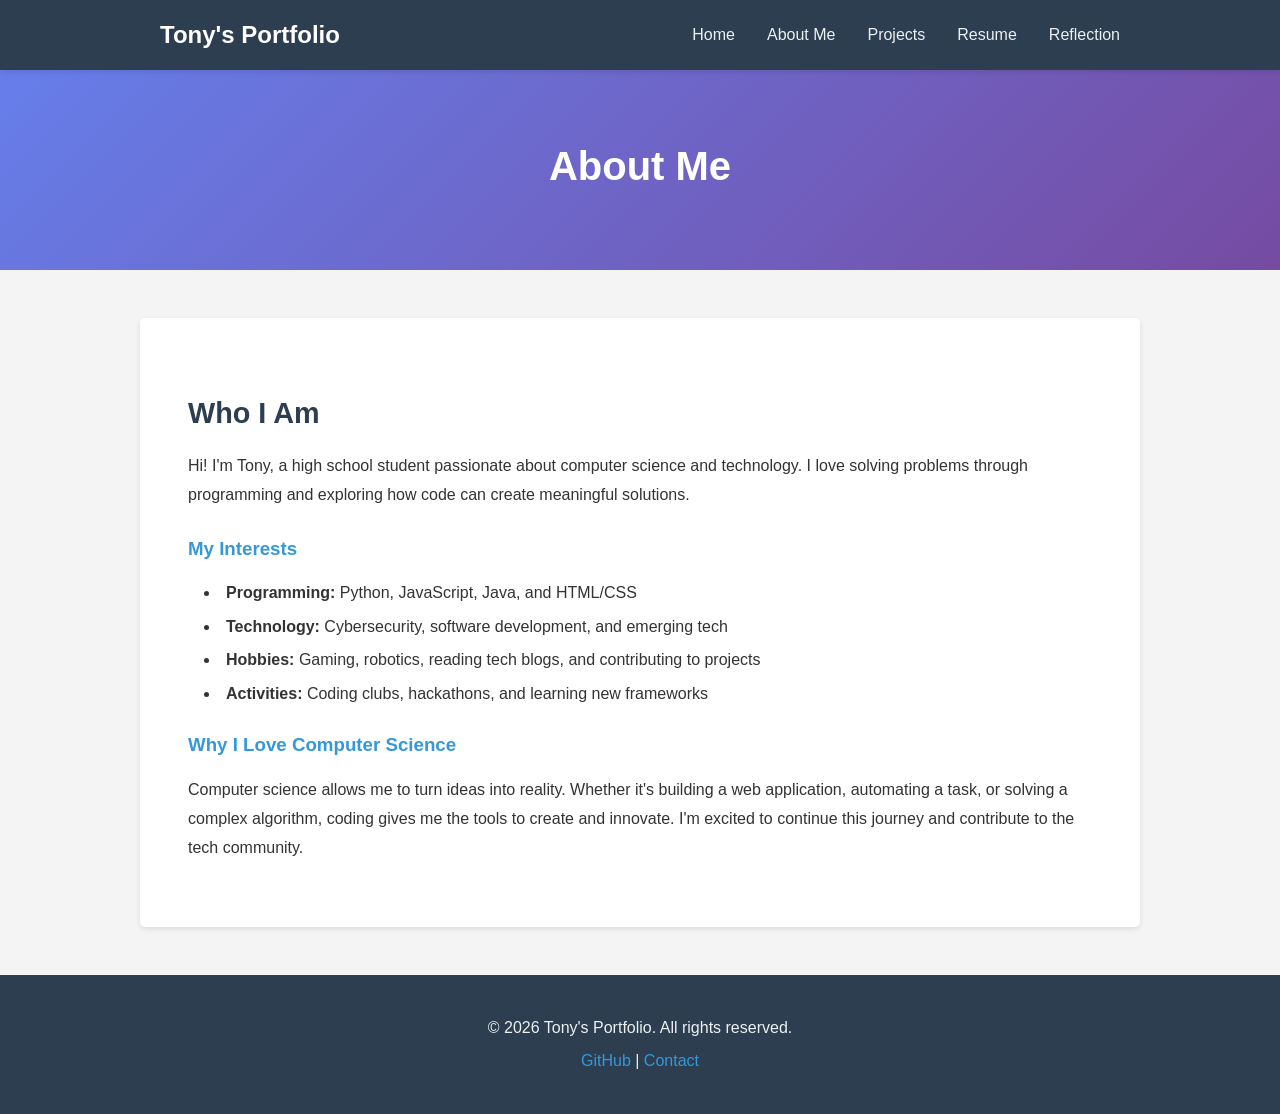
==== about.html @ 3358ea40 "Initial portfolio setup with all required sections" ====
<!DOCTYPE html>
<html lang="en">
<head>
    <meta charset="UTF-8">
    <meta name="viewport" content="width=device-width, initial-scale=1.0">
    <title>About Me - Tony's Portfolio</title>
    <link rel="stylesheet" href="styles.css">
</head>
<body>
    <nav class="navbar">
        <div class="nav-container">
            <a href="index.html" class="logo">Tony's Portfolio</a>
            <ul class="nav-links">
                <li><a href="index.html">Home</a></li>
                <li><a href="about.html">About Me</a></li>
                <li><a href="projects.html">Projects</a></li>
                <li><a href="resume.html">Resume</a></li>
                <li><a href="reflection.html">Reflection</a></li>
            </ul>
        </div>
    </nav>

    <section class="page-header">
        <h1>About Me</h1>
    </section>

    <section class="container content-section">
        <div class="about-content">
            <h2>Who I Am</h2>
            <p>Hi! I'm Tony, a high school student passionate about computer science and technology. I love solving problems through programming and exploring how code can create meaningful solutions.</p>

            <h3>My Interests</h3>
            <ul>
                <li><strong>Programming:</strong> Python, JavaScript, Java, and HTML/CSS</li>
                <li><strong>Technology:</strong> Cybersecurity, software development, and emerging tech</li>
                <li><strong>Hobbies:</strong> Gaming, robotics, reading tech blogs, and contributing to projects</li>
                <li><strong>Activities:</strong> Coding clubs, hackathons, and learning new frameworks</li>
            </ul>

            <h3>Why I Love Computer Science</h3>
            <p>Computer science allows me to turn ideas into reality. Whether it's building a web application, automating a task, or solving a complex algorithm, coding gives me the tools to create and innovate. I'm excited to continue this journey and contribute to the tech community.</p>
        </div>
    </section>

    <footer>
        <p>&copy; 2026 Tony's Portfolio. All rights reserved.</p>
        <p><a href="https://github.com/Tony-ai-copilot" target="_blank">GitHub</a> | <a href="mailto:your-email@example.com">Contact</a></p>
    </footer>
</body>
</html>
---- styles.css ----
/* General Styles */
* {
    margin: 0;
    padding: 0;
    box-sizing: border-box;
}

body {
    font-family: 'Segoe UI', Tahoma, Geneva, Verdana, sans-serif;
    line-height: 1.6;
    color: #333;
    background-color: #f4f4f4;
}

.container {
    max-width: 1000px;
    margin: 0 auto;
    padding: 0 20px;
}

/* Navigation */
.navbar {
    background-color: #2c3e50;
    padding: 1rem 0;
    position: sticky;
    top: 0;
    z-index: 100;
    box-shadow: 0 2px 5px rgba(0, 0, 0, 0.1);
}

.nav-container {
    max-width: 1000px;
    margin: 0 auto;
    padding: 0 20px;
    display: flex;
    justify-content: space-between;
    align-items: center;
}

.logo {
    color: #fff;
    font-size: 1.5rem;
    font-weight: bold;
    text-decoration: none;
    transition: color 0.3s;
}

.logo:hover {
    color: #3498db;
}

.nav-links {
    display: flex;
    list-style: none;
    gap: 2rem;
}

.nav-links a {
    color: #ecf0f1;
    text-decoration: none;
    transition: color 0.3s;
    font-weight: 500;
}

.nav-links a:hover {
    color: #3498db;
}

/* Hero Section */
.hero {
    background: linear-gradient(135deg, #667eea 0%, #764ba2 100%);
    color: white;
    padding: 8rem 2rem;
    text-align: center;
    margin-bottom: 2rem;
}

.hero-content h1 {
    font-size: 3rem;
    margin-bottom: 1rem;
}

.hero-content p {
    font-size: 1.3rem;
    margin-bottom: 2rem;
}

.cta-button {
    display: inline-block;
    background-color: #fff;
    color: #667eea;
    padding: 0.8rem 2rem;
    border-radius: 5px;
    text-decoration: none;
    font-weight: bold;
    transition: background-color 0.3s, transform 0.3s;
}

.cta-button:hover {
    background-color: #ecf0f1;
    transform: translateY(-2px);
}

/* Page Header */
.page-header {
    background: linear-gradient(135deg, #667eea 0%, #764ba2 100%);
    color: white;
    padding: 4rem 2rem;
    text-align: center;
    margin-bottom: 3rem;
}

.page-header h1 {
    font-size: 2.5rem;
    margin-bottom: 0.5rem;
}

.page-header p {
    font-size: 1.1rem;
}

/* Sections */
.intro-section, .future-goals {
    background-color: white;
    padding: 3rem 0;
    margin-bottom: 2rem;
    border-radius: 5px;
    box-shadow: 0 2px 5px rgba(0, 0, 0, 0.1);
}

.intro-section h2, .future-goals h2 {
    color: #2c3e50;
    margin-bottom: 1.5rem;
    font-size: 2rem;
}

.future-goals ul {
    list-style-position: inside;
    padding-left: 1rem;
}

.future-goals li {
    margin-bottom: 1rem;
    line-height: 1.8;
}

/* Content Section */
.content-section {
    background-color: white;
    padding: 3rem;
    border-radius: 5px;
    box-shadow: 0 2px 5px rgba(0, 0, 0, 0.1);
    margin-bottom: 2rem;
}

.about-content h2 {
    color: #2c3e50;
    margin-bottom: 1rem;
    font-size: 1.8rem;
    margin-top: 1.5rem;
}

.about-content h3 {
    color: #3498db;
    margin-bottom: 1rem;
    margin-top: 1.5rem;
}

.about-content ul {
    list-style-position: inside;
    padding-left: 1rem;
}

.about-content li {
    margin-bottom: 0.5rem;
}

.about-content p {
    margin-bottom: 1rem;
    line-height: 1.8;
}

/* Projects Section */
.projects-section {
    background-color: white;
    padding: 3rem;
    border-radius: 5px;
    box-shadow: 0 2px 5px rgba(0, 0, 0, 0.1);
}

.project-card {
    background-color: #f9f9f9;
    border-left: 4px solid #3498db;
    padding: 2rem;
    margin-bottom: 2rem;
    border-radius: 5px;
    transition: transform 0.3s, box-shadow 0.3s;
}

.project-card:hover {
    transform: translateY(-5px);
    box-shadow: 0 5px 15px rgba(0, 0, 0, 0.2);
}

.project-card h3 {
    color: #2c3e50;
    margin-bottom: 0.5rem;
}

.project-card p {
    margin-bottom: 0.8rem;
    line-height: 1.6;
}

.project-details {
    background-color: white;
    padding: 1rem;
    border-radius: 3px;
    margin: 1rem 0;
}

.project-details h4 {
    color: #3498db;
    margin-top: 1rem;
    margin-bottom: 0.5rem;
}

.project-details ul {
    list-style-position: inside;
    padding-left: 1rem;
}

.project-link {
    display: inline-block;
    color: #3498db;
    text-decoration: none;
    font-weight: bold;
    margin-top: 1rem;
    transition: color 0.3s;
}

.project-link:hover {
    color: #2980b9;
    text-decoration: underline;
}

/* Resume Section */
.resume-section {
    background-color: white;
    padding: 3rem;
    border-radius: 5px;
    box-shadow: 0 2px 5px rgba(0, 0, 0, 0.1);
}

.resume-section h2 {
    color: #2c3e50;
    margin-top: 2rem;
    margin-bottom: 1.5rem;
    font-size: 1.8rem;
    border-bottom: 2px solid #3498db;
    padding-bottom: 0.5rem;
}

.resume-item {
    margin-bottom: 2rem;
}

.resume-item h3 {
    color: #2c3e50;
    margin-bottom: 0.5rem;
}

.resume-item p {
    color: #666;
    margin-bottom: 0.5rem;
}

.resume-item ul {
    list-style-position: inside;
    padding-left: 1rem;
}

.resume-item li {
    margin-bottom: 0.5rem;
}

.skills-grid {
    display: grid;
    grid-template-columns: repeat(auto-fit, minmax(250px, 1fr));
    gap: 1.5rem;
    margin-bottom: 2rem;
}

.skill-category {
    background-color: #f0f8ff;
    padding: 1.5rem;
    border-radius: 5px;
    border-left: 4px solid #3498db;
}

.skill-category h4 {
    color: #2c3e50;
    margin-bottom: 0.5rem;
}

.skill-category p {
    color: #555;
    line-height: 1.6;
}

/* Reflection Section */
.reflection-section {
    background-color: white;
    padding: 3rem;
    border-radius: 5px;
    box-shadow: 0 2px 5px rgba(0, 0, 0, 0.1);
}

.reflection-content {
    line-height: 1.8;
}

.reflection-content h2 {
    color: #2c3e50;
    margin-bottom: 2rem;
    font-size: 2rem;
}

.reflection-content h3 {
    color: #3498db;
    margin-top: 2rem;
    margin-bottom: 1rem;
    font-size: 1.4rem;
}

.reflection-content p {
    margin-bottom: 1rem;
    text-align: justify;
}

.reflection-content ul {
    list-style-position: inside;
    padding-left: 1rem;
    margin-bottom: 1.5rem;
}

.reflection-content li {
    margin-bottom: 0.8rem;
    line-height: 1.6;
}

/* Footer */
footer {
    background-color: #2c3e50;
    color: #ecf0f1;
    text-align: center;
    padding: 2rem;
    margin-top: 3rem;
}

footer p {
    margin: 0.5rem 0;
}

footer a {
    color: #3498db;
    text-decoration: none;
    transition: color 0.3s;
}

footer a:hover {
    color: #fff;
}

/* Responsive Design */
@media (max-width: 768px) {
    .nav-links {
        gap: 1rem;
    }

    .hero-content h1 {
        font-size: 2rem;
    }

    .page-header h1 {
        font-size: 1.8rem;
    }

    .skills-grid {
        grid-template-columns: 1fr;
    }

    .project-card {
        padding: 1.5rem;
    }
}
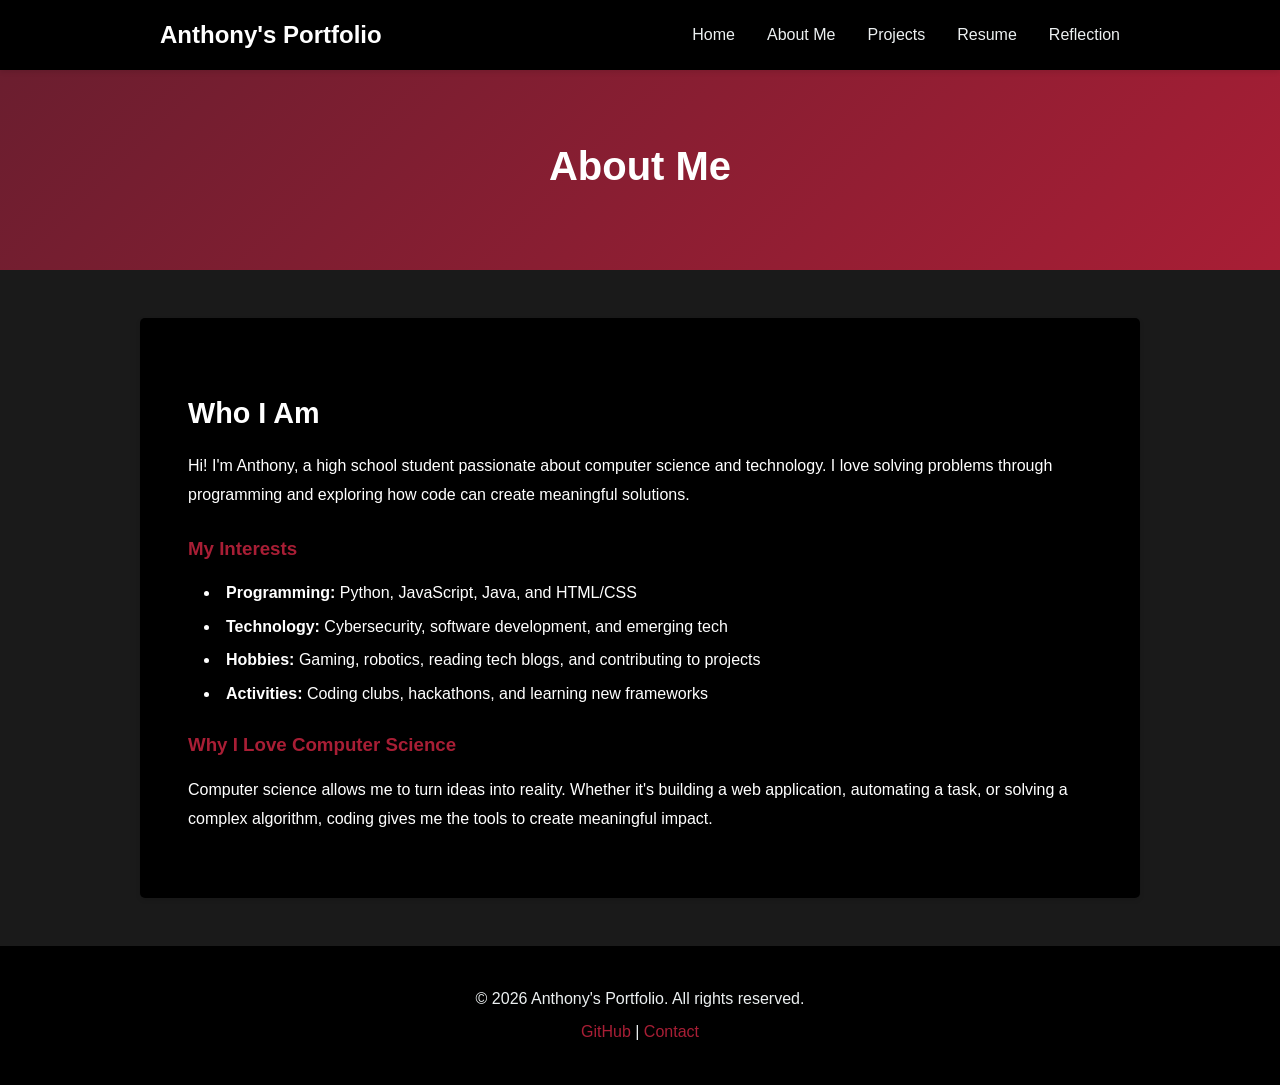
==== commit 07a0d71e: "Replace 'Tony's Portfolio' with 'Anthony's Portfolio' across all files" ====
--- a/about.html
+++ b/about.html
@@ -3,13 +3,13 @@
 <head>
     <meta charset="UTF-8">
     <meta name="viewport" content="width=device-width, initial-scale=1.0">
-    <title>About Me - Tony's Portfolio</title>
+    <title>About Me - Anthony's Portfolio</title>
     <link rel="stylesheet" href="styles.css">
 </head>
 <body>
     <nav class="navbar">
         <div class="nav-container">
-            <a href="index.html" class="logo">Tony's Portfolio</a>
+            <a href="index.html" class="logo">Anthony's Portfolio</a>
             <ul class="nav-links">
                 <li><a href="index.html">Home</a></li>
                 <li><a href="about.html">About Me</a></li>
@@ -27,7 +27,7 @@
     <section class="container content-section">
         <div class="about-content">
             <h2>Who I Am</h2>
-            <p>Hi! I'm Tony, a high school student passionate about computer science and technology. I love solving problems through programming and exploring how code can create meaningful solutions.</p>
+            <p>Hi! I'm Anthony, a high school student passionate about computer science and technology. I love solving problems through programming and exploring how code can create meaningful solutions.</p>
 
             <h3>My Interests</h3>
             <ul>
@@ -38,13 +38,13 @@
             </ul>
 
             <h3>Why I Love Computer Science</h3>
-            <p>Computer science allows me to turn ideas into reality. Whether it's building a web application, automating a task, or solving a complex algorithm, coding gives me the tools to create and innovate. I'm excited to continue this journey and contribute to the tech community.</p>
+            <p>Computer science allows me to turn ideas into reality. Whether it's building a web application, automating a task, or solving a complex algorithm, coding gives me the tools to create meaningful impact.</p>
         </div>
     </section>
 
     <footer>
-        <p>&copy; 2026 Tony's Portfolio. All rights reserved.</p>
+        <p>&copy; 2026 Anthony's Portfolio. All rights reserved.</p>
         <p><a href="https://github.com/Tony-ai-copilot" target="_blank">GitHub</a> | <a href="mailto:your-email@example.com">Contact</a></p>
     </footer>
 </body>
-</html>+</html>
--- a/styles.css
+++ b/styles.css
@@ -8,8 +8,8 @@
 body {
     font-family: 'Segoe UI', Tahoma, Geneva, Verdana, sans-serif;
     line-height: 1.6;
-    color: #333;
-    background-color: #f4f4f4;
+    color: #fff;
+    background-color: #1a1a1a;
 }
 
 .container {
@@ -20,7 +20,7 @@
 
 /* Navigation */
 .navbar {
-    background-color: #2c3e50;
+    background-color: #000;
     padding: 1rem 0;
     position: sticky;
     top: 0;
@@ -46,7 +46,7 @@
 }
 
 .logo:hover {
-    color: #3498db;
+    color: #a81e35;
 }
 
 .nav-links {
@@ -63,12 +63,12 @@
 }
 
 .nav-links a:hover {
-    color: #3498db;
+    color: #a81e35;
 }
 
 /* Hero Section */
 .hero {
-    background: linear-gradient(135deg, #667eea 0%, #764ba2 100%);
+    background: linear-gradient(135deg, #6b1e2f 0%, #a81e35 100%);
     color: white;
     padding: 8rem 2rem;
     text-align: center;
@@ -87,8 +87,8 @@
 
 .cta-button {
     display: inline-block;
-    background-color: #fff;
-    color: #667eea;
+    background-color: #000;
+    color: #fff;
     padding: 0.8rem 2rem;
     border-radius: 5px;
     text-decoration: none;
@@ -97,13 +97,13 @@
 }
 
 .cta-button:hover {
-    background-color: #ecf0f1;
+    background-color: #333;
     transform: translateY(-2px);
 }
 
 /* Page Header */
 .page-header {
-    background: linear-gradient(135deg, #667eea 0%, #764ba2 100%);
+    background: linear-gradient(135deg, #6b1e2f 0%, #a81e35 100%);
     color: white;
     padding: 4rem 2rem;
     text-align: center;
@@ -121,7 +121,7 @@
 
 /* Sections */
 .intro-section, .future-goals {
-    background-color: white;
+    background-color: #000;
     padding: 3rem 0;
     margin-bottom: 2rem;
     border-radius: 5px;
@@ -129,7 +129,7 @@
 }
 
 .intro-section h2, .future-goals h2 {
-    color: #2c3e50;
+    color: #fff;
     margin-bottom: 1.5rem;
     font-size: 2rem;
 }
@@ -146,7 +146,7 @@
 
 /* Content Section */
 .content-section {
-    background-color: white;
+    background-color: #000;
     padding: 3rem;
     border-radius: 5px;
     box-shadow: 0 2px 5px rgba(0, 0, 0, 0.1);
@@ -154,14 +154,14 @@
 }
 
 .about-content h2 {
-    color: #2c3e50;
+    color: #fff;
     margin-bottom: 1rem;
     font-size: 1.8rem;
     margin-top: 1.5rem;
 }
 
 .about-content h3 {
-    color: #3498db;
+    color: #a81e35;
     margin-bottom: 1rem;
     margin-top: 1.5rem;
 }
@@ -182,15 +182,15 @@
 
 /* Projects Section */
 .projects-section {
-    background-color: white;
+    background-color: #000;
     padding: 3rem;
     border-radius: 5px;
     box-shadow: 0 2px 5px rgba(0, 0, 0, 0.1);
 }
 
 .project-card {
-    background-color: #f9f9f9;
-    border-left: 4px solid #3498db;
+    background-color: #1a1a1a;
+    border-left: 4px solid #a81e35;
     padding: 2rem;
     margin-bottom: 2rem;
     border-radius: 5px;
@@ -203,7 +203,7 @@
 }
 
 .project-card h3 {
-    color: #2c3e50;
+    color: #fff;
     margin-bottom: 0.5rem;
 }
 
@@ -213,14 +213,14 @@
 }
 
 .project-details {
-    background-color: white;
+    background-color: #000;
     padding: 1rem;
     border-radius: 3px;
     margin: 1rem 0;
 }
 
 .project-details h4 {
-    color: #3498db;
+    color: #a81e35;
     margin-top: 1rem;
     margin-bottom: 0.5rem;
 }
@@ -232,7 +232,7 @@
 
 .project-link {
     display: inline-block;
-    color: #3498db;
+    color: #a81e35;
     text-decoration: none;
     font-weight: bold;
     margin-top: 1rem;
@@ -240,24 +240,24 @@
 }
 
 .project-link:hover {
-    color: #2980b9;
+    color: #6b1e2f;
     text-decoration: underline;
 }
 
 /* Resume Section */
 .resume-section {
-    background-color: white;
+    background-color: #000;
     padding: 3rem;
     border-radius: 5px;
     box-shadow: 0 2px 5px rgba(0, 0, 0, 0.1);
 }
 
 .resume-section h2 {
-    color: #2c3e50;
+    color: #fff;
     margin-top: 2rem;
     margin-bottom: 1.5rem;
     font-size: 1.8rem;
-    border-bottom: 2px solid #3498db;
+    border-bottom: 2px solid #a81e35;
     padding-bottom: 0.5rem;
 }
 
@@ -266,12 +266,12 @@
 }
 
 .resume-item h3 {
-    color: #2c3e50;
+    color: #fff;
     margin-bottom: 0.5rem;
 }
 
 .resume-item p {
-    color: #666;
+    color: #aaa;
     margin-bottom: 0.5rem;
 }
 
@@ -292,25 +292,25 @@
 }
 
 .skill-category {
-    background-color: #f0f8ff;
+    background-color: #1a1a1a;
     padding: 1.5rem;
     border-radius: 5px;
-    border-left: 4px solid #3498db;
+    border-left: 4px solid #a81e35;
 }
 
 .skill-category h4 {
-    color: #2c3e50;
+    color: #fff;
     margin-bottom: 0.5rem;
 }
 
 .skill-category p {
-    color: #555;
+    color: #bbb;
     line-height: 1.6;
 }
 
 /* Reflection Section */
 .reflection-section {
-    background-color: white;
+    background-color: #000;
     padding: 3rem;
     border-radius: 5px;
     box-shadow: 0 2px 5px rgba(0, 0, 0, 0.1);
@@ -321,13 +321,13 @@
 }
 
 .reflection-content h2 {
-    color: #2c3e50;
+    color: #fff;
     margin-bottom: 2rem;
     font-size: 2rem;
 }
 
 .reflection-content h3 {
-    color: #3498db;
+    color: #a81e35;
     margin-top: 2rem;
     margin-bottom: 1rem;
     font-size: 1.4rem;
@@ -351,7 +351,7 @@
 
 /* Footer */
 footer {
-    background-color: #2c3e50;
+    background-color: #000;
     color: #ecf0f1;
     text-align: center;
     padding: 2rem;
@@ -363,7 +363,7 @@
 }
 
 footer a {
-    color: #3498db;
+    color: #a81e35;
     text-decoration: none;
     transition: color 0.3s;
 }
@@ -393,4 +393,4 @@
     .project-card {
         padding: 1.5rem;
     }
-}+}
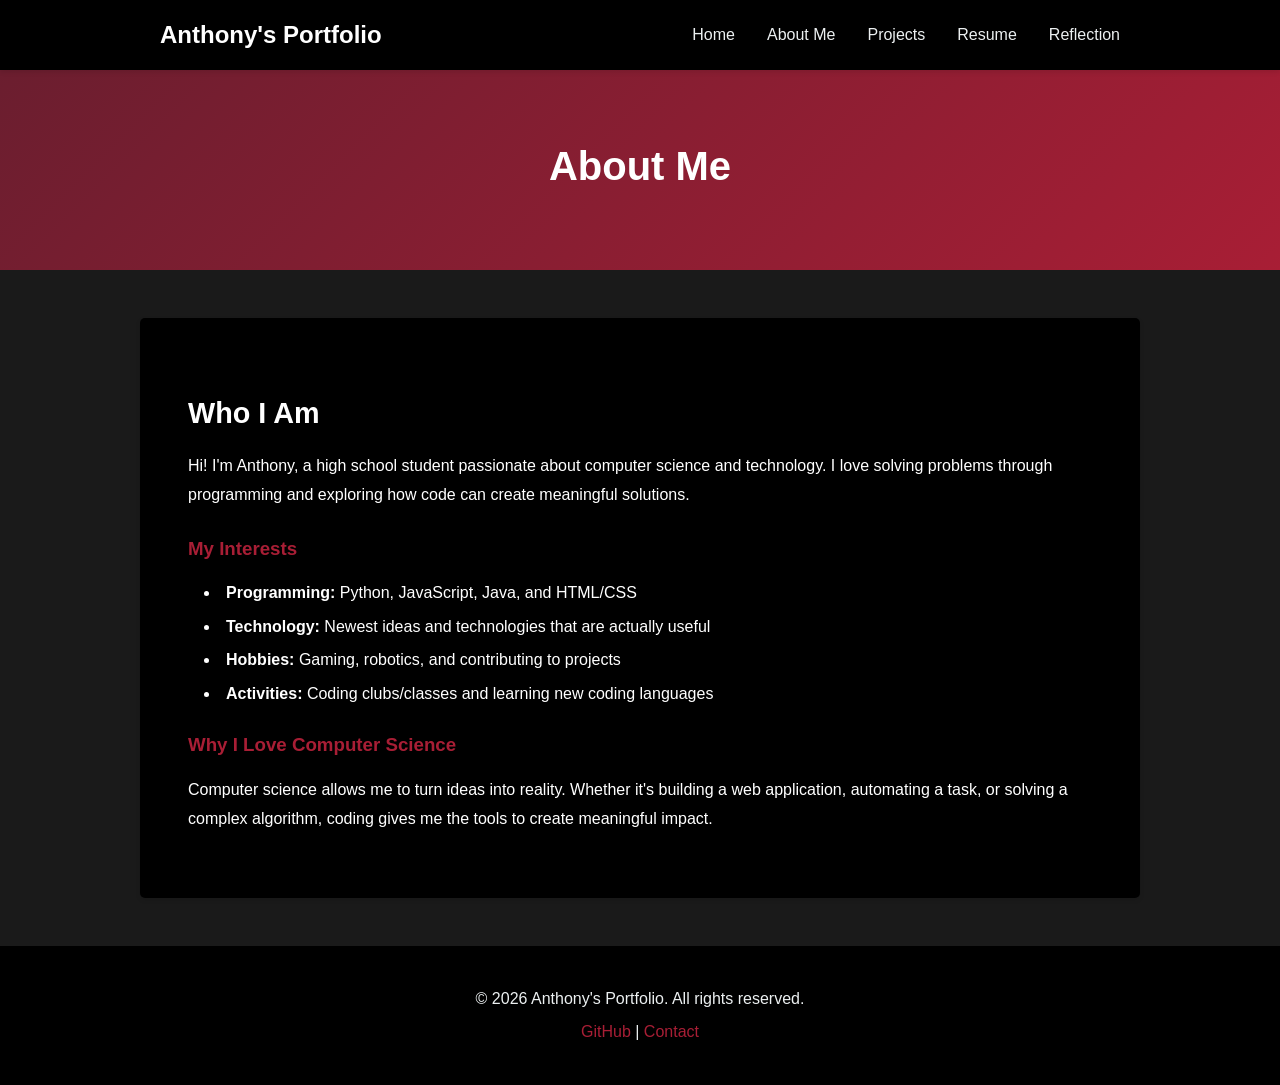
==== commit 25962267: "Update interests and activities in about.html" ====
--- a/about.html
+++ b/about.html
@@ -32,9 +32,9 @@
             <h3>My Interests</h3>
             <ul>
                 <li><strong>Programming:</strong> Python, JavaScript, Java, and HTML/CSS</li>
-                <li><strong>Technology:</strong> Cybersecurity, software development, and emerging tech</li>
-                <li><strong>Hobbies:</strong> Gaming, robotics, reading tech blogs, and contributing to projects</li>
-                <li><strong>Activities:</strong> Coding clubs, hackathons, and learning new frameworks</li>
+                <li><strong>Technology:</strong> Newest ideas and technologies that are actually useful</li>
+                <li><strong>Hobbies:</strong> Gaming, robotics, and contributing to projects</li>
+                <li><strong>Activities:</strong> Coding clubs/classes and learning new coding languages</li>
             </ul>
 
             <h3>Why I Love Computer Science</h3>
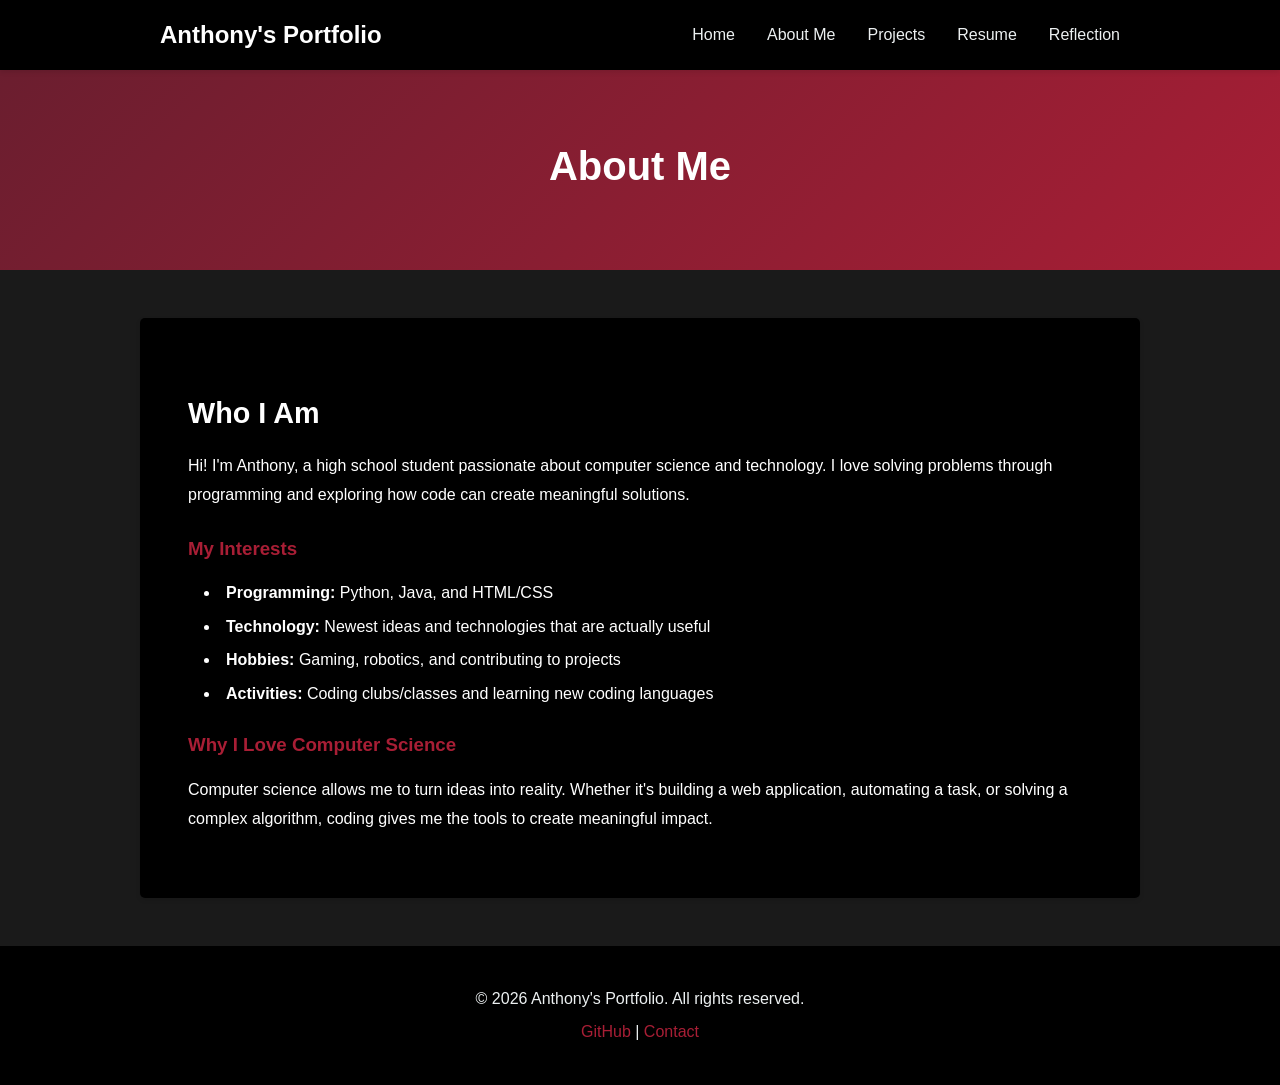
==== commit 08ee384d: "Update about.html" ====
--- a/about.html
+++ b/about.html
@@ -31,7 +31,7 @@
 
             <h3>My Interests</h3>
             <ul>
-                <li><strong>Programming:</strong> Python, JavaScript, Java, and HTML/CSS</li>
+                <li><strong>Programming:</strong> Python, Java, and HTML/CSS</li>
                 <li><strong>Technology:</strong> Newest ideas and technologies that are actually useful</li>
                 <li><strong>Hobbies:</strong> Gaming, robotics, and contributing to projects</li>
                 <li><strong>Activities:</strong> Coding clubs/classes and learning new coding languages</li>
